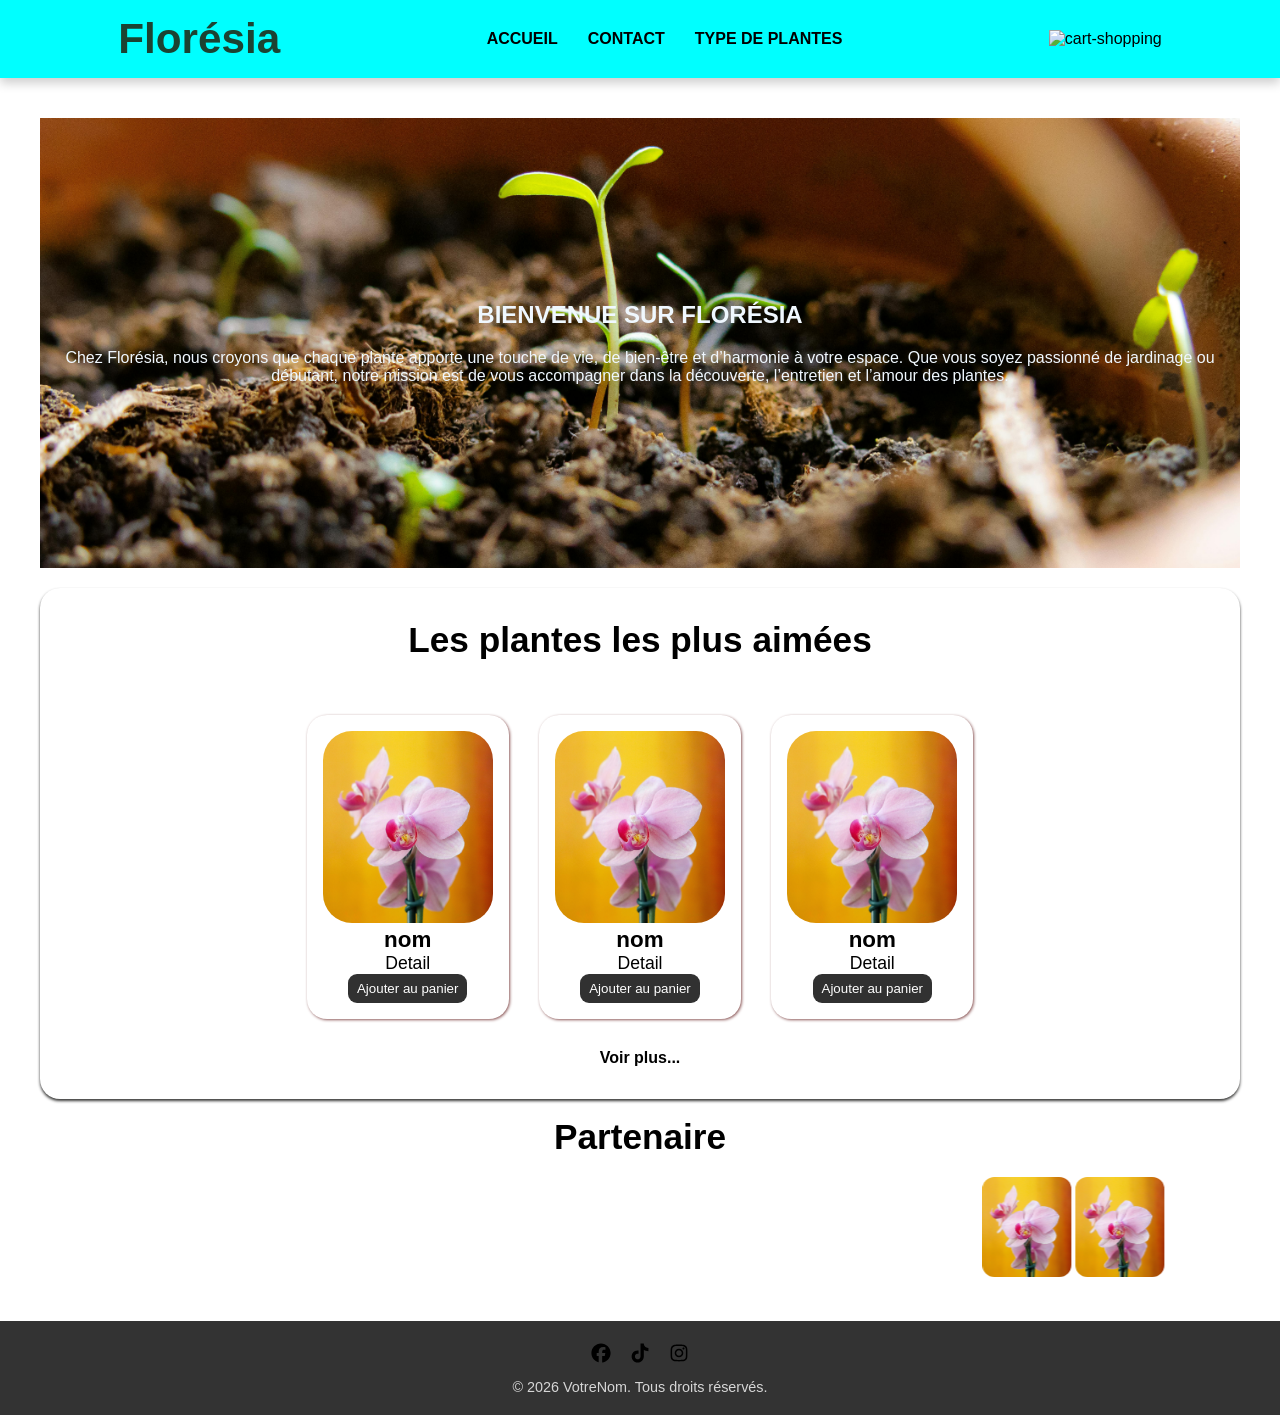
==== index.html @ 2fda41c5 "je vais l'accueil" ====
<!doctype html>
<html lang="en">
  <head>
    <meta charset="UTF-8" />
    <meta name="viewport" content="width=device-width, initial-scale=1.0" />
    <title>Site vitrine des plantes Florésia</title>
    <link rel="stylesheet" href="style/accueil.css" />
  </head>
  <body>
    <header>
      <h2 class="logo"><span>Florésia</span></h2>
      <nav>
        <ul>
          <li><a href="#">Accueil</a></li>
          <li><a href="#">Contact</a></li>
          <li><a href="#">Type de plantes</a></li>
        </ul>
      </nav>

      <a href="#"
        ><img class="cart-shopping" src="/site-de-plante-Flor-sia/images/cart-shopping-solid.png" alt="cart-shopping"/></a>
    </header>
    <main>
      <!-- presentation -->
      <section class="presentation">
        <h1>Bienvenue sur Florésia</h1>
        <p class="paragraphe-presentation">
          Chez Florésia, nous croyons que chaque plante apporte une touche de
          vie, de bien-être et d’harmonie à votre espace. Que vous soyez
          passionné de jardinage ou débutant, notre mission est de vous
          accompagner dans la découverte, l’entretien et l’amour des plantes.
        </p>
      </section>

      <!-- Les plantes les plus aimées -->

      <section class="les-plantes-les-plus-aimées">
        <h2>Les plantes les plus aimées</h2>
        <div class="principal">
          <div class="box">
            <img class="image" src="images/image1.jpg" alt="" />
            <h3 class="nom-plantes">nom</h3>
            <p class="detail-para">Detail</p>
            <button>Ajouter au panier</button>
          </div>
          <div class="box">
            <img class="image" src="images/image1.jpg" alt="" />
            <h3 class="nom-plantes">nom</h3>
            <p class="detail-para">Detail</p>
            <button>Ajouter au panier</button>
          </div>
          <div class="box">
            <img class="image" src="images/image1.jpg" alt="" />
            <h3 class="nom-plantes">nom</h3>
            <p class="detail-para">Detail</p>
            <button>Ajouter au panier</button>
          </div>
        </div>
        <a href="#" class="voir">Voir plus...</a>
      </section>

      <!-- Partenaire -->

      <section class="partenaire">
        <h2 class="Partenaire-titre">Partenaire</h2>
        <marquee>
          <img class="marquee" src="images/image1.jpg" alt="Image 1" />
          <img class="marquee" src="images/image1.jpg" alt="Image 2" />
        </marquee>
      </section>
    </main>

    <!-- footer -->

    <footer>
      <div class="footer-container">
        <div class="reseau">
          <a href="#" class="reseau-footer" aria-label="Facebook"
            ><img src="images/facebook.svg" alt="facebook"
          /></a>
          <a href="#" class="reseau-footer" aria-label="TikTok"
            ><img src="images/tiktok.svg" alt="tiktok"
          /></a>
          <a href="#" class="reseau-footer" aria-label="Instagram"
            ><img src="images/instagram.svg" alt="instagram"
          /></a>
        </div>
        <div class="copyright">
          <p>&copy; 2026 VotreNom. Tous droits réservés.</p>
        </div>
      </div>
    </footer>

  </body>
</html>
---- style/accueil.css ----
/* :root{
    
} */
* {
  margin: 0;
  padding: 0;
  box-sizing: border-box;
}

body {
  background-color: white;
  font-family: Arial, Helvetica, sans-serif;
}

/* header */

header {
  display: flex;
  justify-content: space-around;
  align-items: center;
  background-color: aqua;
  padding: 15px;
  box-shadow: 0px 5px 10px rgba(0, 0, 0, 0.2);
}


.cart-shopping {
  height: 30px;
  width: 30px;
}

span {
  font-family: Arial, Helvetica, sans-serif;
  font-weight: 700;
  font-size: 1.2em;
  color: #1b4332;
}

nav {
  display: flex;
  text-transform: uppercase;
  font-family: Arial, Helvetica, sans-serif;
  font-weight: 700;
  font-weight: bold;
}

ul {
  display: flex;
  gap: 30px;
  list-style: none;
  transition: 0.5s;
  
}

ul a:hover{
    color: aliceblue;
}

a {
  text-decoration: none;
  color: black;
  cursor: pointer;
 transition: 0.5s;
}


main {
  margin: 40px;
}

/* presentation */

.presentation {
  display: flex;
  flex-direction: column;
  height: 50vh;
  text-align: center;
  justify-content: center;
  background-image: url(../images/font-presentation.jpg);
  background-position: center;
  background-size: cover;
  padding: 20px;
}

h1 {
  color: aliceblue;
  text-transform: uppercase;
  font-weight: bold;
}

.paragraphe-presentation {
  color: aliceblue;
  padding-top: 20px;
}

/* Les plantes les plus aimées */

.les-plantes-les-plus-aimées{
    display: flex;
    align-items: center;
    justify-content: center;
    margin-top: 20px;
    flex-direction: column;
    box-shadow: 0px 2px 3px rgb(56, 56, 55);
    border-radius: 20px;
    padding: 2em;
}
h2 {
  font-family: Arial, Helvetica, sans-serif;
  font-size: 2.2em;
  font-weight: 700;
}

.image{
    height: 12rem;
    border-radius: 29px;
}

.principal{
  display: flex;
  align-items: center;
  justify-content: center;  
  margin-top: 25px;
  padding: 30px;
  gap: 30px;
}

button{
    padding: 7px 9px;
    border-radius: 9px;
    border: none;
    background-color: rgb(49, 49, 49);
    color: white;
    cursor: pointer;
    transition: 0.3s;
}

button:hover{
    background-color: aquamarine;
}


.box{
    display: block;
    text-align: center;
    gap: 30px;
    padding: 1em;
    box-shadow: 1px 1px 3px rgb(141, 90, 90);
    border-radius: 20px;
}

.nom-plantes{
    font-family: Arial, Helvetica, sans-serif;
    font-size: 1.4rem;
    color: black;
}

.detail-para{
    font-family: Arial, Helvetica, sans-serif;
    font-size: 1.1rem;
    color: black;
}

.voir{
    color: #000000;
    font-weight: 700;
    cursor: pointer;
    transition: 0.3s;
}
.voir:hover{
    color: rgb(2, 64, 251);
}

/* partenaire */


.partenaire{
    display: flex;
    flex-direction: column;
    margin-top: 18px;
}


.Partenaire-titre{
    align-items: center;
    text-align: center;

}


marquee img {
    height: 100px; 
    width: auto;   
    margin-top: 20px;
    gap: 20px;
    border-radius: 12px;
}


/* footer */
footer {
  background-color: #333;
  color: white;
  padding: 20px 0;
  margin-top: auto; 
}


.footer-container {
  display: flex;
  flex-direction: column;
  align-items: center;
  gap: 10px;
}

.reseau {
  display: flex;
  gap: 15px; /* Espace entre les icônes */
}

.reseau-footer img {
  width: 24px; /* Taille des icônes */
  height: 24px;
}

.copyright {
  font-size: 0.9rem;
  opacity: 0.8;
}
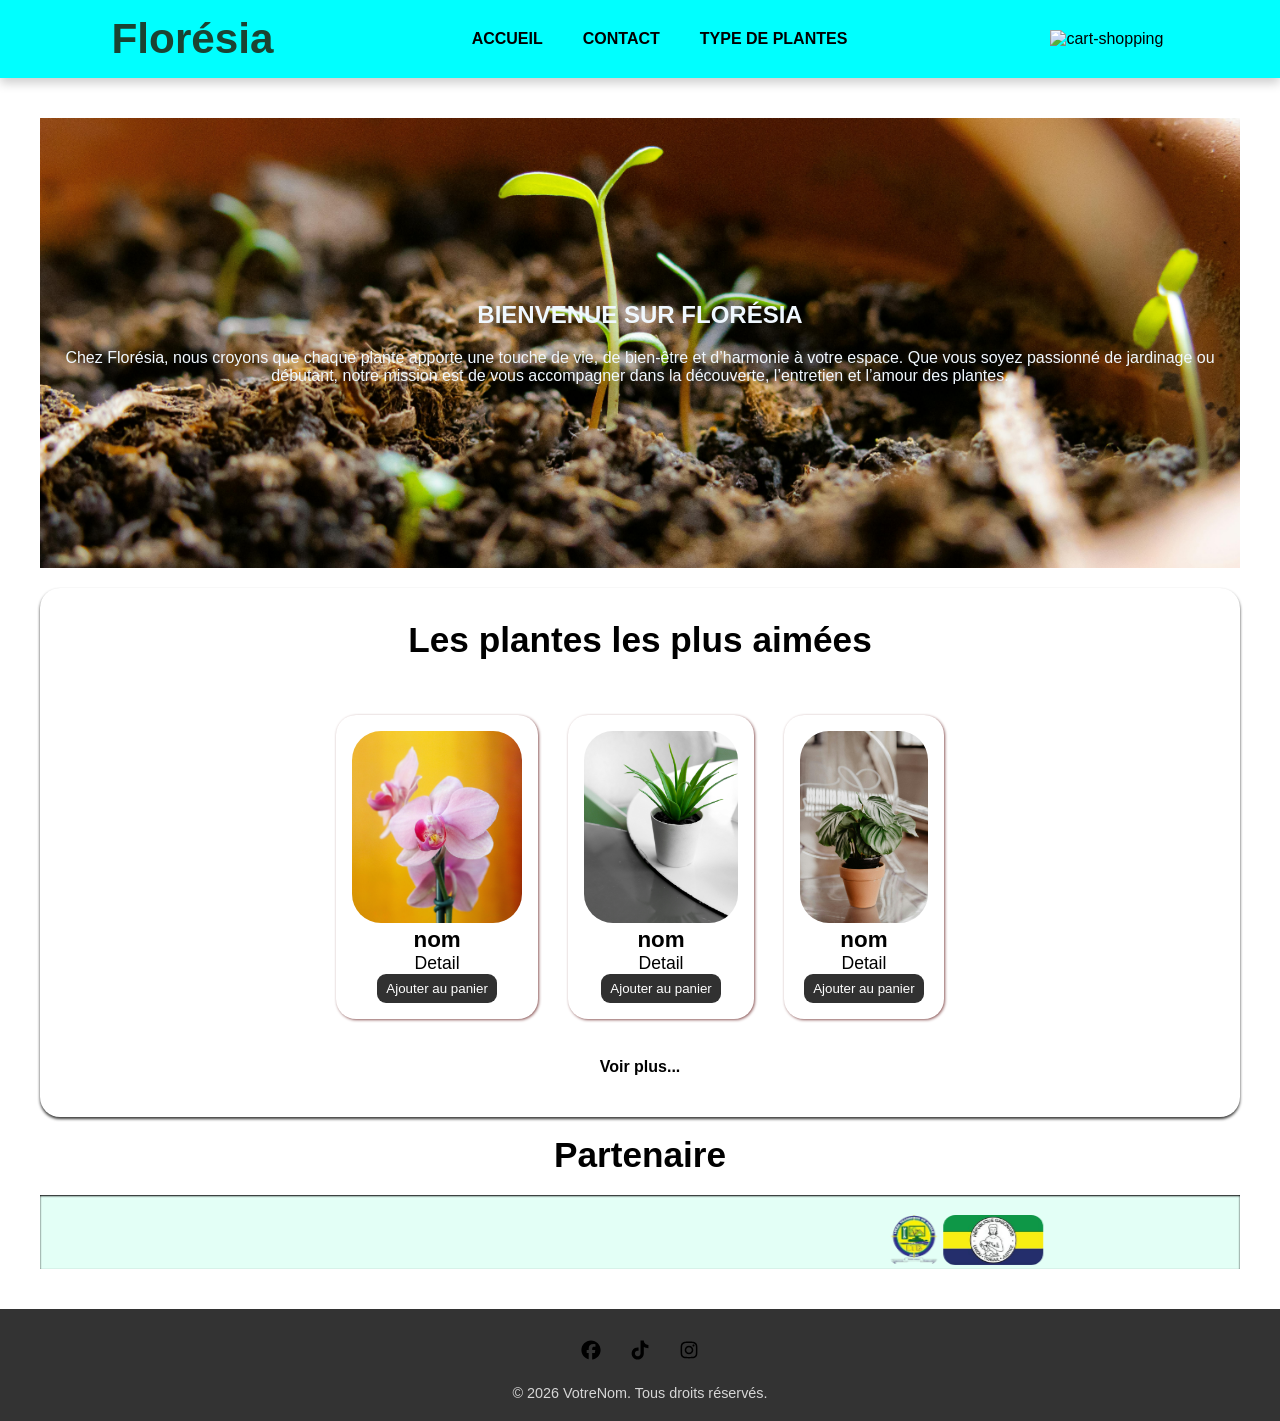
==== commit 77172cc5: "je viens de finir" ====
--- a/index.html
+++ b/index.html
@@ -11,9 +11,9 @@
       <h2 class="logo"><span>Florésia</span></h2>
       <nav>
         <ul>
-          <li><a href="#">Accueil</a></li>
-          <li><a href="#">Contact</a></li>
-          <li><a href="#">Type de plantes</a></li>
+          <li><a href="index.html">Accueil</a></li>
+          <li><a href="contact.html">Contact</a></li>
+          <li><a href="plante.html" >Type de plantes</a></li>
         </ul>
       </nav>
 
@@ -38,25 +38,25 @@
         <h2>Les plantes les plus aimées</h2>
         <div class="principal">
           <div class="box">
-            <img class="image" src="images/image1.jpg" alt="" />
+            <img class="image" src="images/image1.jpg" alt="image" />
             <h3 class="nom-plantes">nom</h3>
             <p class="detail-para">Detail</p>
             <button>Ajouter au panier</button>
           </div>
           <div class="box">
-            <img class="image" src="images/image1.jpg" alt="" />
+            <img class="image" src="images/image2.jpg" alt="image" />
             <h3 class="nom-plantes">nom</h3>
             <p class="detail-para">Detail</p>
             <button>Ajouter au panier</button>
           </div>
           <div class="box">
-            <img class="image" src="images/image1.jpg" alt="" />
+            <img class="image" src="images/image3.jpg" alt="image" />
             <h3 class="nom-plantes">nom</h3>
             <p class="detail-para">Detail</p>
             <button>Ajouter au panier</button>
           </div>
         </div>
-        <a href="#" class="voir">Voir plus...</a>
+        <a href="plante.html" class="voir">Voir plus...</a>
       </section>
 
       <!-- Partenaire -->
@@ -64,8 +64,8 @@
       <section class="partenaire">
         <h2 class="Partenaire-titre">Partenaire</h2>
         <marquee>
-          <img class="marquee" src="images/image1.jpg" alt="Image 1" />
-          <img class="marquee" src="images/image1.jpg" alt="Image 2" />
+          <img class="marquee" src="images/images__17_-removebg-preview.png" alt="Image 1" />
+          <img class="marquee" src="images/LA DEVISE DU GABON.jpg" alt="Image 2" />
         </marquee>
       </section>
     </main>
--- a/style/accueil.css
+++ b/style/accueil.css
@@ -1,6 +1,4 @@
-/* :root{
-    
-} */
+
 * {
   margin: 0;
   padding: 0;
@@ -47,19 +45,20 @@
 ul {
   display: flex;
   gap: 30px;
-  list-style: none;
-  transition: 0.5s;
-  
+  list-style: none; 
 }
 
 ul a:hover{
     color: aliceblue;
+    background-color: #000000;
 }
 
 a {
   text-decoration: none;
   color: black;
   cursor: pointer;
+  padding: 9px 5px;
+  border-radius: 12px;
  transition: 0.5s;
 }
 
@@ -123,6 +122,7 @@
   margin-top: 25px;
   padding: 30px;
   gap: 30px;
+  flex-wrap: wrap;
 }
 
 button{
@@ -186,13 +186,19 @@
     text-align: center;
 
 }
-
+marquee{
+  background-color: rgb(227, 255, 246);
+  box-shadow: inset 0px 1px 2px rgb(0, 0, 0);
+  margin-top: 20px;
+  align-items: center;
+  border: none;
+}
 
 marquee img {
-    height: 100px; 
+    height: 50px; 
     width: auto;   
     margin-top: 20px;
-    gap: 20px;
+    gap: 40px;
     border-radius: 12px;
 }
 
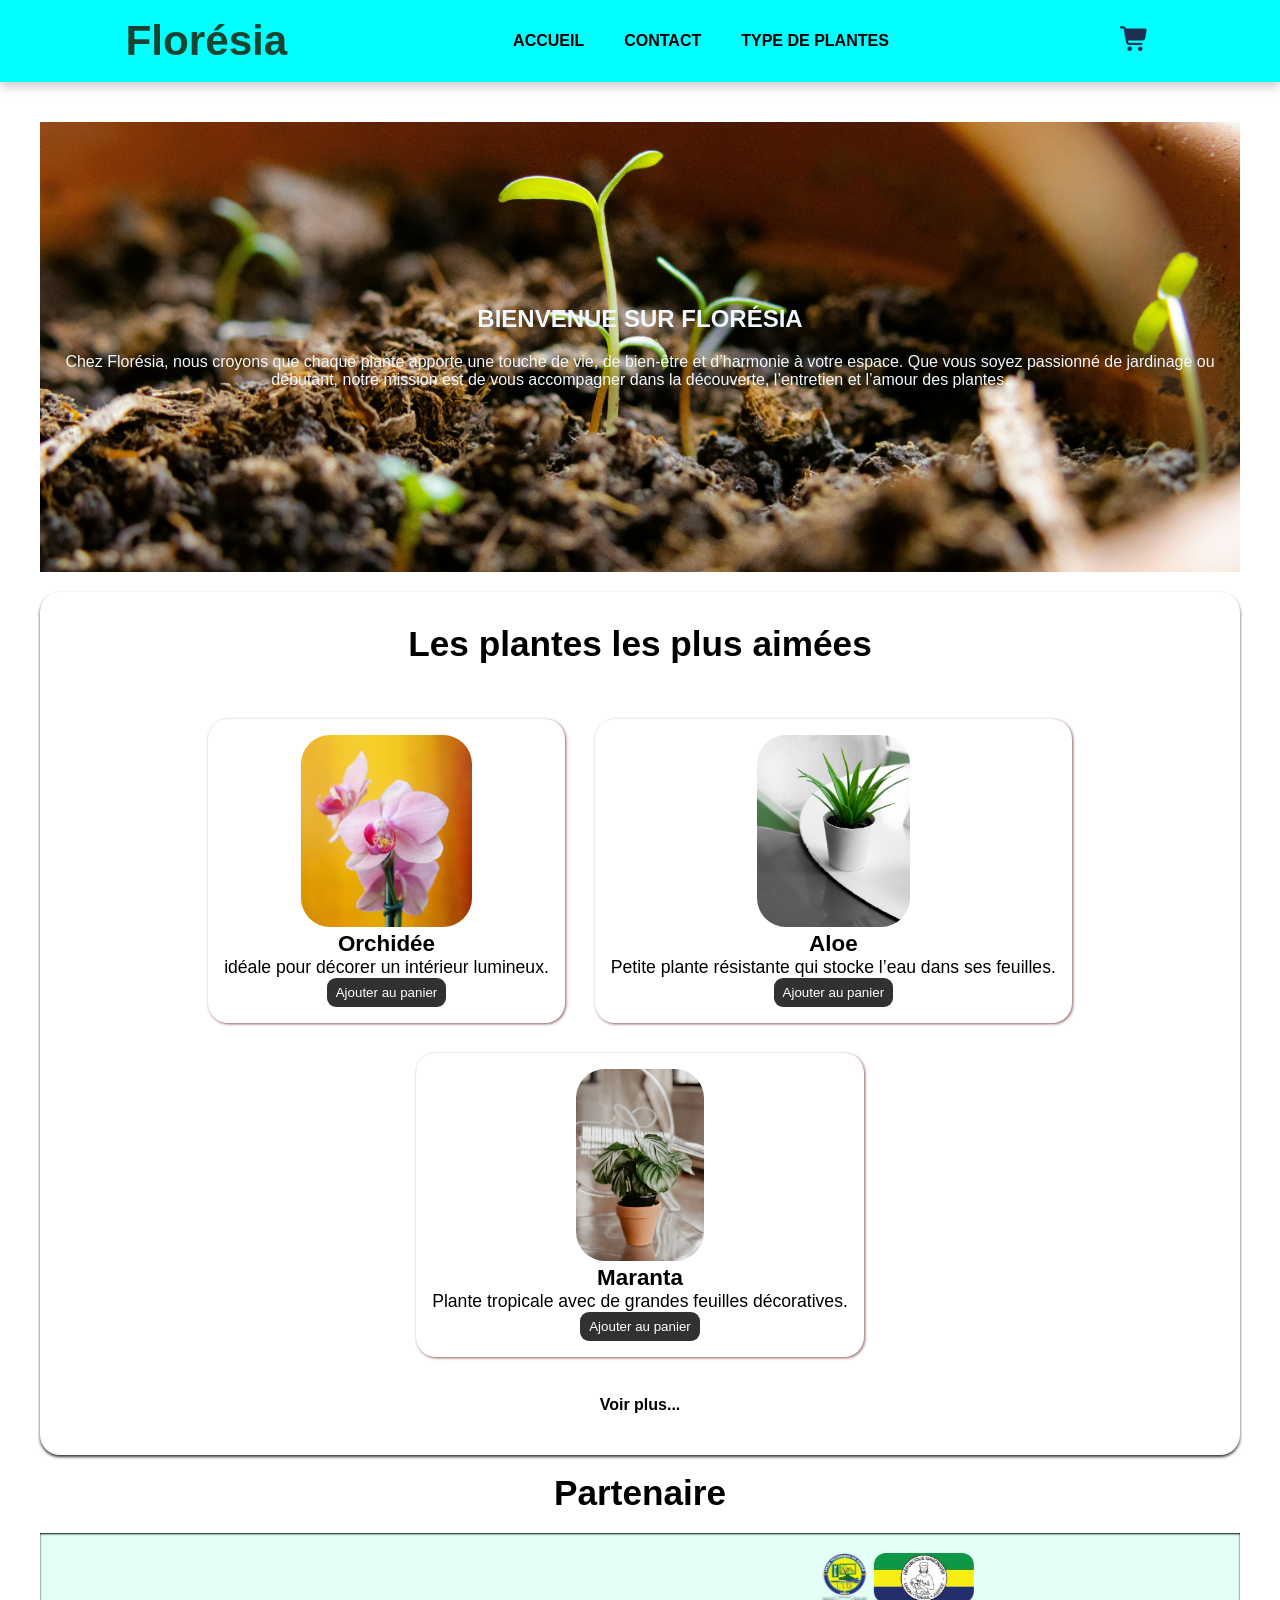
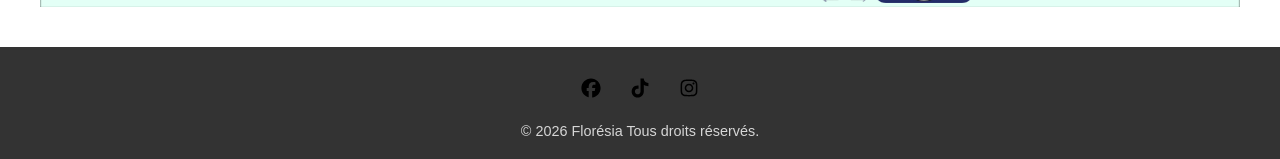
==== commit 7be28967: "le projet est fini" ====
--- a/index.html
+++ b/index.html
@@ -18,7 +18,7 @@
       </nav>
 
       <a href="#"
-        ><img class="cart-shopping" src="/site-de-plante-Flor-sia/images/cart-shopping-solid.png" alt="cart-shopping"/></a>
+        ><img class="cart-shopping" src="images/cart-shopping-solid.png" alt="cart-shopping"/></a>
     </header>
     <main>
       <!-- presentation -->
@@ -39,20 +39,20 @@
         <div class="principal">
           <div class="box">
             <img class="image" src="images/image1.jpg" alt="image" />
-            <h3 class="nom-plantes">nom</h3>
-            <p class="detail-para">Detail</p>
+            <h3 class="nom-plantes">Orchidée</h3>
+            <p class="detail-para"> idéale pour décorer un intérieur lumineux.</p>
             <button>Ajouter au panier</button>
           </div>
           <div class="box">
             <img class="image" src="images/image2.jpg" alt="image" />
-            <h3 class="nom-plantes">nom</h3>
-            <p class="detail-para">Detail</p>
+            <h3 class="nom-plantes">Aloe</h3>
+            <p class="detail-para">Petite plante résistante qui stocke l’eau dans ses feuilles.</p>
             <button>Ajouter au panier</button>
           </div>
           <div class="box">
             <img class="image" src="images/image3.jpg" alt="image" />
-            <h3 class="nom-plantes">nom</h3>
-            <p class="detail-para">Detail</p>
+            <h3 class="nom-plantes">Maranta</h3>
+            <p class="detail-para">Plante tropicale avec de grandes feuilles décoratives.</p>
             <button>Ajouter au panier</button>
           </div>
         </div>
@@ -86,7 +86,7 @@
           /></a>
         </div>
         <div class="copyright">
-          <p>&copy; 2026 VotreNom. Tous droits réservés.</p>
+          <p>&copy; 2026  Florésia Tous droits réservés.</p>
         </div>
       </div>
     </footer>
--- a/style/accueil.css
+++ b/style/accueil.css
@@ -19,6 +19,7 @@
   background-color: aqua;
   padding: 15px;
   box-shadow: 0px 5px 10px rgba(0, 0, 0, 0.2);
+  
 }
 
 
@@ -103,6 +104,7 @@
     box-shadow: 0px 2px 3px rgb(56, 56, 55);
     border-radius: 20px;
     padding: 2em;
+
 }
 h2 {
   font-family: Arial, Helvetica, sans-serif;
